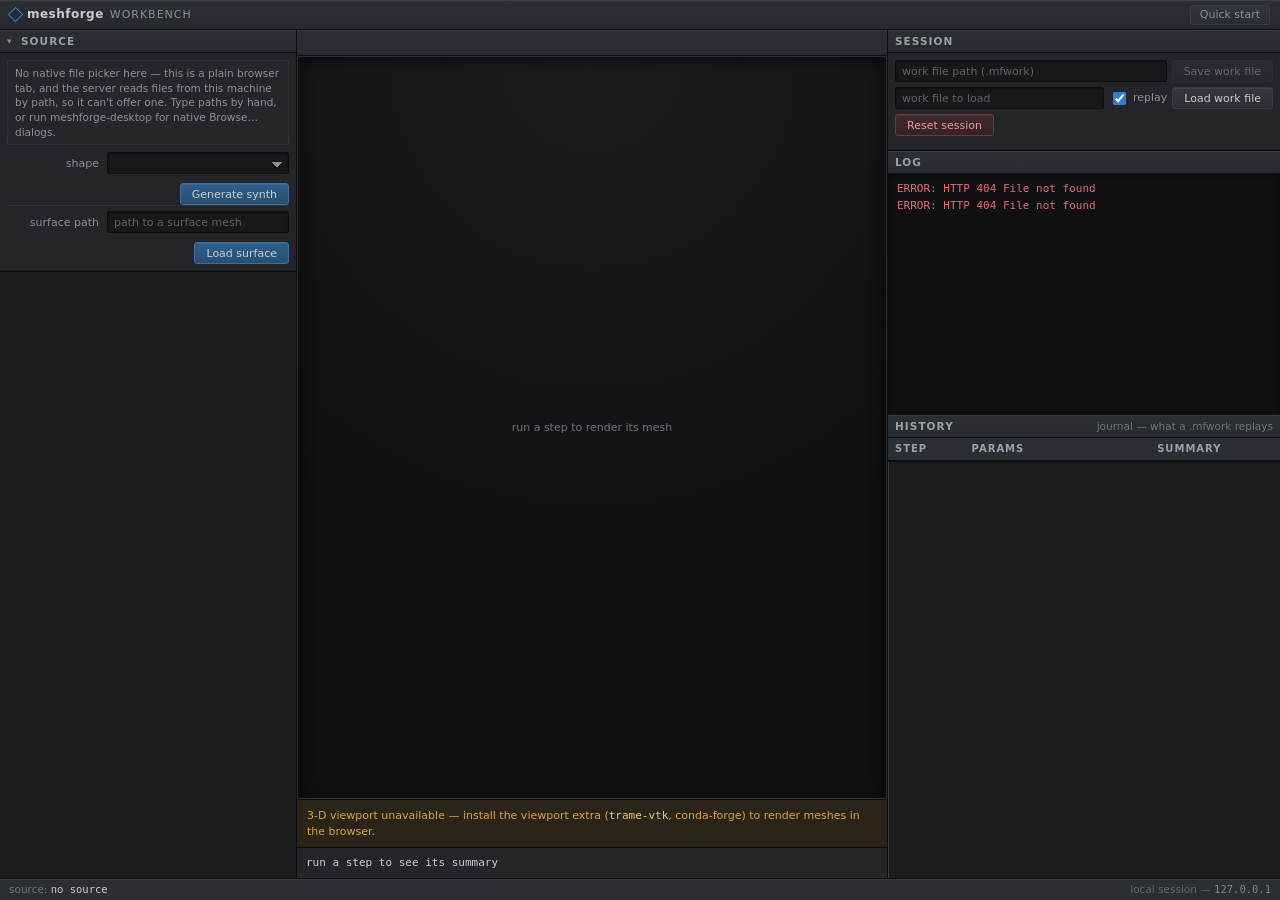
==== src/meshforge/web/static/index.html @ 3dec553e "Merge branch 'feat/intuitive-inlet-outlet' Resolved against the first-run-ux and lumen end-cap merge" ====
<!doctype html>
<html lang="en">
  <head>
    <meta charset="utf-8" />
    <meta name="viewport" content="width=device-width, initial-scale=1" />
    <title>meshforge web — Workbench</title>
    <link rel="stylesheet" href="styles.css" />
  </head>
  <body>
    <header id="topbar">
      <h1>meshforge <span class="sub">Workbench</span></h1>
      <!-- Static, offline quick-start. No links, no fetch, no external
           navigation (the app is 127.0.0.1-only and self-contained). -->
      <details id="help" class="help">
        <summary>Quick start</summary>
        <div class="help-body">
          <ol>
            <li><b>source</b> — pick a shape → <b>Generate synth</b>; or
              starting from a file, open the matching <b>import_*</b> panel
              (e.g. <b>import_cad</b> for DXF/DWG) and run it first.</li>
            <li>Then <b>Run centerline</b> → <b>Run wall</b> → <b>Run
              volmesh</b> (check <code>inverted 0</code>).</li>
            <li>Analyze in the <b>solve</b> (FEA) or <b>cfd</b> panel.</li>
            <li><b>Save work file</b> (<code>.mfwork</code>) → <b>Load</b> with
              <i>replay</i> ticked to reproduce.</li>
          </ol>
          <p>Run step panels top-to-bottom; a step run before its input errors
            loudly (log, and next to the button). Full guide:
            <code>docs/TUTORIAL.md</code> and <code>docs/APP_GUIDE.md</code>.</p>
        </div>
      </details>
    </header>

    <main id="workbench">
      <!-- LEFT: scrollable source + per-step parameter panels (from /schema) -->
      <section id="pane-left" class="pane" aria-label="steps">
        <details id="source-box" class="step-box" open>
          <summary>source</summary>
          <label class="knob">
            <span class="knob-name">shape</span>
            <select id="synth-shape"></select>
          </label>
          <button type="button" id="btn-synth" class="run">Generate synth</button>
          <hr />
          <label class="knob">
            <span class="knob-name">surface path</span>
            <input type="text" id="load-path" placeholder="path to a surface mesh" />
          </label>
          <button type="button" id="btn-load" class="run">Load surface</button>
        </details>
        <div id="step-panels"><!-- generated from GET /schema --></div>
      </section>

      <!-- CENTER: interactive 3-D viewport (pure client-side vtk.js) -->
      <section id="pane-center" class="pane" aria-label="viewport">
        <div id="viewport-slot" class="viewport-slot">
          <div id="vp-toolbar" class="vp-toolbar">
            <label class="vp-ctl" id="vp-field-ctl" hidden>
              <span>color by</span>
              <select id="vp-field"></select>
            </label>
            <label class="vp-ctl" id="vp-overlay-ctl" hidden title="draw the raw source contours over the surface">
              <input type="checkbox" id="vp-overlay" checked />
              <span id="vp-overlay-name">contours</span>
            </label>
            <label class="vp-ctl" id="vp-section-ctl" hidden title="show the flow on a section along the vessel centreline (the wall turns translucent)">
              <input type="checkbox" id="vp-section" checked />
              <span>flow section</span>
            </label>
            <label class="vp-ctl" id="vp-wall-ctl" hidden title="draw the vessel wall around the flow section (translucent)">
              <input type="checkbox" id="vp-wall" />
              <span>wall</span>
            </label>
            <label class="vp-ctl" id="vp-fit-ctl" hidden title="colour range = the flow inside the section (2nd-98th percentile), not the full range">
              <input type="checkbox" id="vp-fit" checked />
              <span>fit colours</span>
            </label>
            <div id="vp-colorbar" class="vp-colorbar" hidden>
              <span id="vp-cb-min" class="vp-cb-lim">0</span>
              <span class="vp-cb-gradient" aria-hidden="true"></span>
              <span id="vp-cb-max" class="vp-cb-lim">1</span>
              <span id="vp-cb-name" class="vp-cb-name"></span>
            </div>
          </div>
          <div id="vtk-canvas" class="vtk-canvas">
            <p id="vp-empty" class="viewport-note">run a step to render its mesh</p>
          </div>
          <div id="vp-anim" class="vp-anim" hidden>
            <button type="button" id="vp-play" class="run" title="play / pause">▶</button>
            <input type="range" id="vp-frame" min="0" max="0" value="0" step="1" aria-label="CFD time frame" />
            <span id="vp-time" class="vp-time"></span>
          </div>
          <p id="vp-fallback" class="vp-fallback" hidden>
            3-D viewport unavailable — install the viewport extra
            (<code>trame-vtk</code>, conda-forge) to render meshes in the browser.
          </p>
          <pre id="summary-view" class="summary-view">run a step to see its summary</pre>
        </div>
      </section>

      <!-- RIGHT: docked session / log / history panels -->
      <section id="pane-right" class="pane" aria-label="log and history">
        <section class="dock-panel">
          <h2 class="panel-title">session</h2>
          <div class="actions">
            <div class="action-row">
              <input type="text" id="save-path" placeholder="work file path (.mfwork)" />
              <button type="button" id="btn-save" class="run" disabled>Save work file</button>
            </div>
            <p id="save-error" class="panel-error" hidden></p>
            <div class="action-row">
              <input type="text" id="wload-path" placeholder="work file to load" />
              <label class="inline"><input type="checkbox" id="wload-replay" checked /> replay</label>
              <button type="button" id="btn-wload" class="run">Load work file</button>
            </div>
            <p id="wload-error" class="panel-error" hidden></p>
            <div class="action-row">
              <button type="button" id="btn-reset" class="reset">Reset session</button>
            </div>
          </div>
        </section>

        <section class="dock-panel flush">
          <h2 class="panel-title">log</h2>
          <pre id="log" class="log" aria-live="polite"></pre>
        </section>

        <section class="dock-panel flush">
          <h2 class="panel-title">history <span class="muted">journal — what a .mfwork replays</span></h2>
          <table id="history" class="history">
            <thead><tr><th>step</th><th>params</th><th>summary</th></tr></thead>
            <tbody></tbody>
          </table>
        </section>
      </section>
    </main>

    <!-- Status bar: the session's live state (source + artifact chips). -->
    <footer id="statusbar">
      <div id="state-strip" class="state-strip" aria-label="session state">
        <span id="state-input" class="state-input">no source</span>
        <span id="state-artifacts" class="state-artifacts"></span>
      </div>
      <span class="status-hint">local session — <code>127.0.0.1</code></span>
    </footer>

    <!-- Viewport vendor JS (vtk.js/vue_vtk + Vue), served locally from /vendor;
         classic scripts so they run before the app.js module. If trame-vtk is
         absent these 404 and the viewport degrades to a note (app.js handles it). -->
    <script src="/vendor/vue.global.js"></script>
    <script src="/vendor/trame-vtk.js"></script>
    <script src="viewport.js"></script>
    <script type="module" src="app.js"></script>
  </body>
</html>
---- src/meshforge/web/static/styles.css ----
/* meshforge Workbench — desktop-tool chrome.
   Plain CSS, no framework/build step, no external font/asset (the page stays
   127.0.0.1-only and self-contained; test_help_affordance_is_static_and_local
   asserts no http/https anywhere in the served page).

   Design intent (session 39): this is a meshing/FEA workstation, not a web
   form. The vocabulary is the one every DCC/CAD tool uses — a dark neutral
   chrome, hairline-separated docked panels with small-caps title bars, 22px
   controls, inset fields, flat raised buttons, and a status bar. Saturated
   fills are spent only on focus and state; nothing is rounded past 3px.

   THEME: dark, always — the app ships its own theme rather than following the
   OS, the way Photoshop/Blender/Fusion do (D77). One palette means one set of
   contrast ratios to tune. */

/* The hidden attribute must always win: several class rules below set
   display:* which otherwise overrides the UA's [hidden]{display:none}
   (equal specificity, later in the cascade) — the colorbar/animation
   strips were faintly visible while "hidden" (found session 34). */
[hidden] { display: none !important; }

:root {
  /* surfaces, darkest -> lightest */
  --void:       #101012;  /* the viewport well: darker than any panel */
  --app:        #1b1c1e;  /* window background / gutters */
  --panel:      #232528;  /* docked panel body */
  --head:       #2b2e32;  /* panel title bar, toolbars, raised buttons */
  --head-hi:    #35383d;  /* button hover / active tab */
  --field:      #17181a;  /* inset input well */

  /* edges: a hard dark line plus a 1px highlight is what reads as "bevel" */
  --edge:       #0d0e10;
  --bevel:      #383b40;
  --rule:       #2f3237;

  /* ink */
  --ink:        #c9ccd1;
  --ink-dim:    #8b9098;
  --ink-head:   #9aa0a8;  /* small-caps panel titles */

  --accent:     #2b7fd4;  /* focus, selection, active state — used sparingly */
  --accent-ink: #ffffff;
  --err:        #e06c75;
  --ok:         #7bc98a;
  --warn:       #d9a441;

  --mono: ui-monospace, SFMono-Regular, "SF Mono", Menlo, Consolas, monospace;
  --ui: system-ui, -apple-system, "Segoe UI", Roboto, sans-serif;

  --row: 22px;   /* the one control height everything aligns to */
  --pad: 7px;
}

* { box-sizing: border-box; }
html, body { height: 100%; margin: 0; }
body {
  font: 12px/1.4 var(--ui);
  color: var(--ink);
  background: var(--app);
  display: flex; flex-direction: column;
  -webkit-font-smoothing: antialiased;
  font-variant-numeric: tabular-nums;
  overflow: hidden;           /* the panes scroll, never the window */
}

/* Native-feeling scrollbars: a light web scrollbar over dark chrome is the
   single loudest "this is a web page" tell. */
::-webkit-scrollbar { width: 11px; height: 11px; }
::-webkit-scrollbar-track { background: var(--app); }
::-webkit-scrollbar-thumb {
  background: #3b3e43; border: 2px solid var(--app); border-radius: 6px;
}
::-webkit-scrollbar-thumb:hover { background: #4a4e54; }
::-webkit-scrollbar-corner { background: var(--app); }

::selection { background: var(--accent); color: var(--accent-ink); }
:focus-visible {
  outline: 1px solid var(--accent);
  outline-offset: 0;
}

/* ---- top chrome: title + tool identity ------------------------------- */
#topbar {
  flex: 0 0 auto; display: flex; align-items: center; gap: 12px;
  height: 30px; padding: 0 10px;
  background: linear-gradient(var(--head), #26292d);
  border-bottom: 1px solid var(--edge);
  box-shadow: inset 0 1px 0 #3c4046;
  user-select: none;
}
#topbar h1 {
  font-size: 12px; margin: 0; font-weight: 700; letter-spacing: .04em;
  display: flex; align-items: baseline; gap: 6px;
}
#topbar h1 .sub {
  color: var(--ink-dim); font-weight: 400; font-size: 11px; letter-spacing: .09em;
  text-transform: uppercase;
}
#topbar h1::before {           /* a small tool mark, drawn not fetched */
  content: ""; width: 9px; height: 9px; align-self: center;
  border: 1.5px solid var(--accent); transform: rotate(45deg);
}

/* Static offline quick-start popover (no links / no fetch — 127.0.0.1-only app). */
.help { margin-left: auto; position: relative; font-size: 11px; }
.help > summary {
  cursor: pointer; list-style: none; height: 20px; padding: 0 9px;
  display: inline-flex; align-items: center;
  border: 1px solid var(--bevel); border-radius: 3px;
  background: linear-gradient(#33363b, #2a2d31);
  color: var(--ink-dim); user-select: none;
}
.help > summary:hover { background: linear-gradient(#3b3f45, #31343a); color: var(--ink); }
.help > summary::-webkit-details-marker { display: none; }
.help[open] > summary { color: var(--ink); border-color: var(--accent); background: var(--head-hi); }
.help-body {
  position: absolute; right: 0; top: 25px; z-index: 20; width: 23rem;
  padding: 10px 12px; border: 1px solid var(--edge); border-radius: 3px;
  background: var(--panel);
  box-shadow: 0 10px 28px rgba(0, 0, 0, .55), inset 0 1px 0 var(--bevel);
}
.help-body ol { margin: 2px 0 6px; padding-left: 16px; }
.help-body li { margin: 4px 0; }
.help-body p { margin: 6px 0 0; color: var(--ink-dim); }
.help-body code { font-family: var(--mono); font-size: 11px; color: var(--ink); }
.help-body b { color: #e3e6ea; }

/* ---- workbench: three docked columns --------------------------------- */
#workbench {
  flex: 1 1 auto; min-height: 0;
  display: grid;
  grid-template-columns: minmax(268px, 296px) 1fr minmax(300px, 392px);
  background: var(--edge);   /* shows through as the 1px gutters */
  gap: 1px;
}
.pane { min-height: 0; overflow-y: auto; background: var(--app); padding: 0; }
#pane-center { background: var(--app); }
/* the 1px gutter reads as a splitter once it has a highlight on one side */
#pane-center, #pane-right { box-shadow: inset 1px 0 0 var(--bevel); }

/* ---- docked panel: one look for every panel in every pane ------------ */
.step-box,
.dock-panel {
  border: 0; border-bottom: 1px solid var(--edge);
  background: var(--panel);
  margin: 0; padding: 0 0 var(--pad);
  box-shadow: inset 0 -1px 0 #1a1c1f;
}
/* step-box is a <details> now (FIX 7: collapsible panels) — no content is
   rendered while closed, so the box's own bottom padding would be a bare
   gap under the summary bar with nothing to pad. */
.step-box:not([open]) { padding-bottom: 0; }
/* <summary> is a block-level title bar, same look as every other panel
   header; list-style + the marker rule below strip its native disclosure
   triangle (same trick as .help > summary above) so our own chevron reads
   consistently across engines. */
.step-box > summary,
.panel-title {
  list-style: none; margin: 0;
  height: 23px; padding: 0 var(--pad);
  display: flex; align-items: center; gap: 6px;
  background: linear-gradient(var(--head), #272a2e);
  border-bottom: 1px solid var(--edge);
  box-shadow: inset 0 1px 0 #3a3e43;
  font: 600 10.5px/1 var(--ui); letter-spacing: .1em; text-transform: uppercase;
  color: var(--ink-head); user-select: none;
}
.step-box > summary { cursor: pointer; }
.step-box > summary::-webkit-details-marker { display: none; }
.step-box > summary::before {
  content: "▸"; display: inline-block; width: 8px; flex: 0 0 auto;
  color: var(--ink-dim); font-size: 9px;
}
.step-box[open] > summary::before { content: "▾"; }
.step-box > summary:hover { color: #e3e6ea; }
.panel-title { font-size: 10.5px; }
.dock-panel.flush { padding-bottom: 0; }
.step-box > *:not(summary) { clear: both; }
.step-box > .knob:first-of-type { margin-top: var(--pad); }
.step-box hr {
  border: 0; border-top: 1px solid var(--rule);
  margin: var(--pad) var(--pad) calc(var(--pad) - 2px);
}
.panel-title .muted {
  margin-left: auto; text-transform: none; letter-spacing: 0;
  font-weight: 400; font-size: 10.5px; color: #6f757d;
}

/* ---- knob row: right-aligned label, inset field ---------------------- */
.knob {
  display: grid; grid-template-columns: 92px 1fr;
  align-items: center; gap: 8px;
  margin: 2px 0; padding: 0 var(--pad);
}
.knob-name {
  color: var(--ink-dim); font-size: 11px; text-align: right;
  overflow: hidden; text-overflow: ellipsis; white-space: nowrap;
}
.knob input[type="text"], .knob input[type="number"], .knob select,
.action-row input[type="text"] {
  height: var(--row); width: 100%; padding: 0 6px;
  border: 1px solid var(--edge); border-radius: 2px;
  background: var(--field); color: var(--ink);
  font: 11px/1 var(--mono);
  box-shadow: inset 0 1px 2px rgba(0, 0, 0, .45);
}
.knob input::placeholder, .action-row input::placeholder {
  color: #5d636b; font-family: var(--ui);
}
.knob input:hover, .knob select:hover, .action-row input:hover { border-color: #2a2d31; }
.knob input:focus, .knob select:focus, .action-row input:focus {
  outline: none; border-color: var(--accent);
  box-shadow: inset 0 1px 2px rgba(0, 0, 0, .45), 0 0 0 1px rgba(43, 127, 212, .45);
}
.knob select {
  appearance: none; padding-right: 20px; cursor: pointer;
  font-family: var(--ui); font-size: 11px;
  background:
    linear-gradient(45deg, transparent 50%, var(--ink-dim) 50%) calc(100% - 11px) 9px / 5px 5px no-repeat,
    linear-gradient(135deg, var(--ink-dim) 50%, transparent 50%) calc(100% - 6px) 9px / 5px 5px no-repeat,
    var(--field);
}
.knob input[type="checkbox"] { justify-self: start; width: 13px; height: 13px; accent-color: var(--accent); }
.knob-help {
  grid-column: 2; margin: 0 var(--pad) 3px calc(92px + 8px + var(--pad));
  color: #6f757d; font-size: 10.5px; line-height: 1.35;
}

/* Inline per-panel error (FIX 7): appears next to the button that caused it,
   under the .log record of the same thing. Used by step panels, the source
   panel, and the session save/load rows. */
.panel-error {
  margin: 4px var(--pad) 0; padding: 5px 7px;
  border: 1px solid #5b2a2e; border-radius: 2px;
  background: #2a1c1e; color: var(--err);
  font-size: 10.5px; line-height: 1.4;
}

/* One-time note when there's no native-picker bridge (FIX 6) — a plain
   browser tab, not the desktop shell. */
.browse-note {
  margin: var(--pad) var(--pad) 4px; padding: 5px 7px;
  border: 1px solid var(--rule); border-radius: 2px;
  background: #24262a; color: var(--ink-dim);
  font-size: 10.5px; line-height: 1.4;
}
.browse-note code { font-family: var(--mono); color: var(--ink); }

/* ---- buttons: flat raised chrome, never a saturated web pill --------- */
button.run, button.reset, button.browse {
  height: var(--row); padding: 0 11px; margin: 0;
  border: 1px solid var(--bevel); border-radius: 3px;
  background: linear-gradient(#34373c, #2a2d31);
  color: var(--ink); font: 11px/1 var(--ui); cursor: pointer;
  box-shadow: inset 0 1px 0 rgba(255, 255, 255, .06);
}
button.run:hover:not(:disabled),
button.reset:hover:not(:disabled),
button.browse:hover { background: linear-gradient(#3d4148, #33363b); border-color: #4a4e55; }
button.run:active:not(:disabled), button.reset:active:not(:disabled) {
  background: #212428; box-shadow: inset 0 1px 3px rgba(0, 0, 0, .5);
}
button.run:disabled { opacity: .4; cursor: default; }
/* Running state (FIX 5) — the button stays disabled for the request's
   duration; this just makes that visible instead of looking dead/broken. */
button.run.busy { opacity: .65; cursor: progress; }
/* a step panel's own action sits on its trailing edge, dialog-style */
.step-box > button.run {
  float: right; margin: var(--pad) var(--pad) 0 0;
  border-color: #3f6d99; background: linear-gradient(#2f5f8c, #27506f);
}
.step-box > button.run:hover:not(:disabled) {
  background: linear-gradient(#356b9d, #2b587c); border-color: #4a80b3;
}
.step-box::after { content: ""; display: block; clear: both; }
button.reset { border-color: #6b3a3e; color: #e59aa1; background: linear-gradient(#40292c, #352225); }
button.reset:hover { border-color: #8d4a50; color: #f0b3b8; background: linear-gradient(#4d3134, #402729); }

/* Native "Browse…" (desktop shell only); sits under its path field. */
button.browse {
  grid-column: 2; justify-self: start; height: 19px;
  margin: 1px 4px 2px 0; padding: 0 8px; font-size: 10.5px;
}

/* ---- centre: viewport well ------------------------------------------ */
.viewport-slot {
  height: 100%; display: flex; flex-direction: column;
  align-items: stretch; justify-content: flex-start;
}
.viewport-note {
  border: 1px dashed var(--rule); border-radius: 2px; padding: 14px;
  color: #6f757d; text-align: center; margin: 0; font-size: 11px;
}
/* options bar: the tool strip over the canvas */
.vp-toolbar {
  flex: 0 0 auto; display: flex; align-items: center; gap: 16px; flex-wrap: wrap;
  min-height: 26px; padding: 0 9px;
  background: linear-gradient(var(--head), #272a2e);
  border-bottom: 1px solid var(--edge);
  box-shadow: inset 0 1px 0 #3a3e43;
}
.vp-ctl {
  display: inline-flex; align-items: center; gap: 6px;
  font-size: 11px; color: var(--ink-dim);
}
.vp-ctl select {
  height: 19px; padding: 0 20px 0 6px; appearance: none; cursor: pointer;
  border: 1px solid var(--edge); border-radius: 2px; color: var(--ink);
  font: 11px/1 var(--ui);
  background:
    linear-gradient(45deg, transparent 50%, var(--ink-dim) 50%) calc(100% - 11px) 8px / 5px 5px no-repeat,
    linear-gradient(135deg, var(--ink-dim) 50%, transparent 50%) calc(100% - 6px) 8px / 5px 5px no-repeat,
    var(--field);
}
.vp-ctl input[type="checkbox"] { width: 13px; height: 13px; accent-color: var(--accent); }
.vp-colorbar { display: inline-flex; align-items: center; gap: 6px; font-size: 10.5px; color: var(--ink-dim); }
.vp-cb-gradient {
  display: inline-block; width: 128px; height: 10px; border-radius: 1px;
  border: 1px solid var(--edge);
  background: linear-gradient(to right, #3b4cc0 0%, #dcdcdc 50%, #b40426 100%);
}
.vp-cb-lim { font-family: var(--mono); }
.vp-cb-name { color: var(--ink); font-weight: 600; letter-spacing: .04em; }
/* the WebGL canvas host: the dominant area, and the darkest surface */
.vtk-canvas {
  flex: 1 1 auto; min-height: 12rem; position: relative;
  overflow: hidden; margin: 0;
  background:
    radial-gradient(120% 100% at 50% 0%, #1a1b1e 0%, var(--void) 70%);
  /* A VISIBLE inner frame, not just a shadow: the vendor Vue app mounts over
     #vtk-canvas and destroys the "run a step" note inside it, so with nothing
     loaded this region is a flat dark field. The frame is what tells the eye
     it is the (empty) viewport rather than dead space. */
  box-shadow:
    inset 0 0 0 1px #2b2f34,
    inset 0 0 0 2px var(--edge),
    inset 0 2px 16px rgba(0, 0, 0, .65);
}
.vtk-canvas .viewport-note { position: absolute; inset: 50% 0 auto 0; transform: translateY(-50%); border: none; }
.vtk-canvas canvas { display: block; }
/* transport strip for CFD time series */
.vp-anim {
  flex: 0 0 auto; display: flex; align-items: center; gap: 9px;
  height: 26px; padding: 0 9px;
  background: var(--head); border-top: 1px solid var(--edge);
}
.vp-anim input[type="range"] { flex: 1 1 auto; accent-color: var(--accent); height: 3px; }
.vp-anim .run { width: 24px; padding: 0; height: 19px; font-size: 10px; }
.vp-time { font-family: var(--mono); font-size: 10.5px; color: var(--ink-dim); white-space: nowrap; }
.vp-fallback {
  flex: 0 0 auto; margin: 0; padding: 8px 10px;
  border-top: 1px solid var(--edge); background: #2a2419;
  color: var(--warn); font-size: 11px;
}
.vp-fallback code { font-family: var(--mono); color: #f0c674; }
.summary-view {
  flex: 0 0 auto; max-height: 9rem; overflow: auto; margin: 0;
  padding: 7px 9px;
  background: var(--panel); border-top: 1px solid var(--edge);
  font-family: var(--mono); font-size: 11px; line-height: 1.45;
  color: var(--ink); white-space: pre-wrap;
}

/* ---- right dock: actions / log / history ----------------------------- */
.actions { display: flex; flex-direction: column; gap: 5px; padding: var(--pad); }
.action-row { display: flex; align-items: center; gap: 5px; }
.action-row input[type="text"] { flex: 1 1 auto; }
.action-row button { flex: 0 0 auto; }
label.inline {
  display: inline-flex; align-items: center; gap: 4px;
  color: var(--ink-dim); font-size: 11px; white-space: nowrap;
}
label.inline input[type="checkbox"] { width: 13px; height: 13px; accent-color: var(--accent); }

.log {
  height: 15rem; overflow: auto; margin: 0; padding: 7px 9px;
  background: var(--void);
  box-shadow: inset 0 1px 4px rgba(0, 0, 0, .5);
  font-family: var(--mono); font-size: 11px; line-height: 1.5;
  color: #a8b0b8; white-space: pre-wrap;
}
.log .err { color: var(--err); }

.history { width: 100%; border-collapse: collapse; font-size: 11px; }
.history th, .history td {
  border-bottom: 1px solid var(--rule); padding: 3px 7px;
  text-align: left; vertical-align: top;
}
.history th {
  position: sticky; top: 0; z-index: 1;
  background: var(--head); border-bottom: 1px solid var(--edge);
  color: var(--ink-head); font: 600 10px/1.6 var(--ui);
  letter-spacing: .1em; text-transform: uppercase;
}
.history tbody tr:nth-child(even) { background: rgba(255, 255, 255, .022); }
.history tbody tr:hover { background: rgba(43, 127, 212, .12); }
/* The step column names one step ("centerline") and must never wrap: the JSON
   columns' overflow-wrap makes every column's min-content one character, and
   auto table layout then squeezes this narrow column to "ce nt er li ne"
   (visible in the README hero shot before session 39). width:1% + nowrap
   pins it to its natural width; only the JSON cells may break anywhere. */
.history td.step {
  white-space: nowrap; width: 1%;
  font-weight: 600; color: var(--ink); letter-spacing: .01em;
}
.history td.mono { font-family: var(--mono); color: var(--ink-dim); overflow-wrap: anywhere; }
/* auto layout hands the params column almost nothing next to the much longer
   summary JSON; a floor keeps it readable without pinning either column. */
.history th:nth-child(2), .history td:nth-child(2) { min-width: 7rem; }

/* ---- status bar ------------------------------------------------------ */
#statusbar {
  flex: 0 0 auto; display: flex; align-items: center; gap: 10px;
  height: 22px; padding: 0 9px;
  background: var(--head); border-top: 1px solid var(--edge);
  box-shadow: inset 0 1px 0 #3a3e43;
  font-size: 10.5px; color: var(--ink-dim); user-select: none;
}
.state-strip { display: flex; align-items: center; gap: 8px; flex-wrap: wrap; min-width: 0; }
.state-input {
  color: var(--ink); font-family: var(--mono); font-size: 10.5px;
  max-width: 22rem; overflow: hidden; text-overflow: ellipsis; white-space: nowrap;
}
.state-input::before { content: "source: "; color: #6f757d; font-family: var(--ui); }
.state-artifacts { display: flex; gap: 4px; flex-wrap: wrap; }
.chip {
  padding: 1px 6px; border: 1px solid #34373c; border-radius: 2px;
  background: #202225; color: #767c84;
  font-family: var(--mono); font-size: 10px; letter-spacing: .02em;
}
.chip.on { color: var(--ok); border-color: #2f5c3b; background: #1c2a20; }
.status-hint { margin-left: auto; color: #626870; white-space: nowrap; }
.status-hint code { font-family: var(--mono); color: #7d848d; }

/* ---- cfd flow-ends picker (D80): writes the cfd knobs, nothing else --- */
.flow-picker {
  margin: var(--pad) var(--pad) 2px; padding: 0 0 var(--pad);
  border: 1px solid var(--rule); border-radius: 3px;
  background: #1f2124;
}
.flow-picker .fp-head {
  padding: 5px var(--pad); color: var(--ink-head);
  font: 600 10px/1 var(--ui); letter-spacing: .1em; text-transform: uppercase;
  border-bottom: 1px solid var(--rule);
}
.flow-picker .fp-row { display: flex; gap: 6px; padding: var(--pad) var(--pad) 2px; }
.flow-picker .knob.fp-speed { grid-template-columns: 92px 1fr auto; }
.flow-picker .fp-unit { color: var(--ink-dim); font: 11px/1 var(--mono); }
.fp-status, .fp-note, .fp-preview {
  margin: 3px var(--pad); color: var(--ink-dim);
  font-size: 10.5px; line-height: 1.4;
  white-space: pre-wrap; overflow-wrap: anywhere;
}
.fp-preview { font-family: var(--mono); color: var(--ink); }
.fp-status.err, .fp-preview.err { color: var(--err); }
.fp-note { color: var(--warn); }
#fp-pick[data-armed="1"] {
  border-color: var(--accent); color: var(--accent-ink);
  background: linear-gradient(#2f5f8c, #27506f);
}
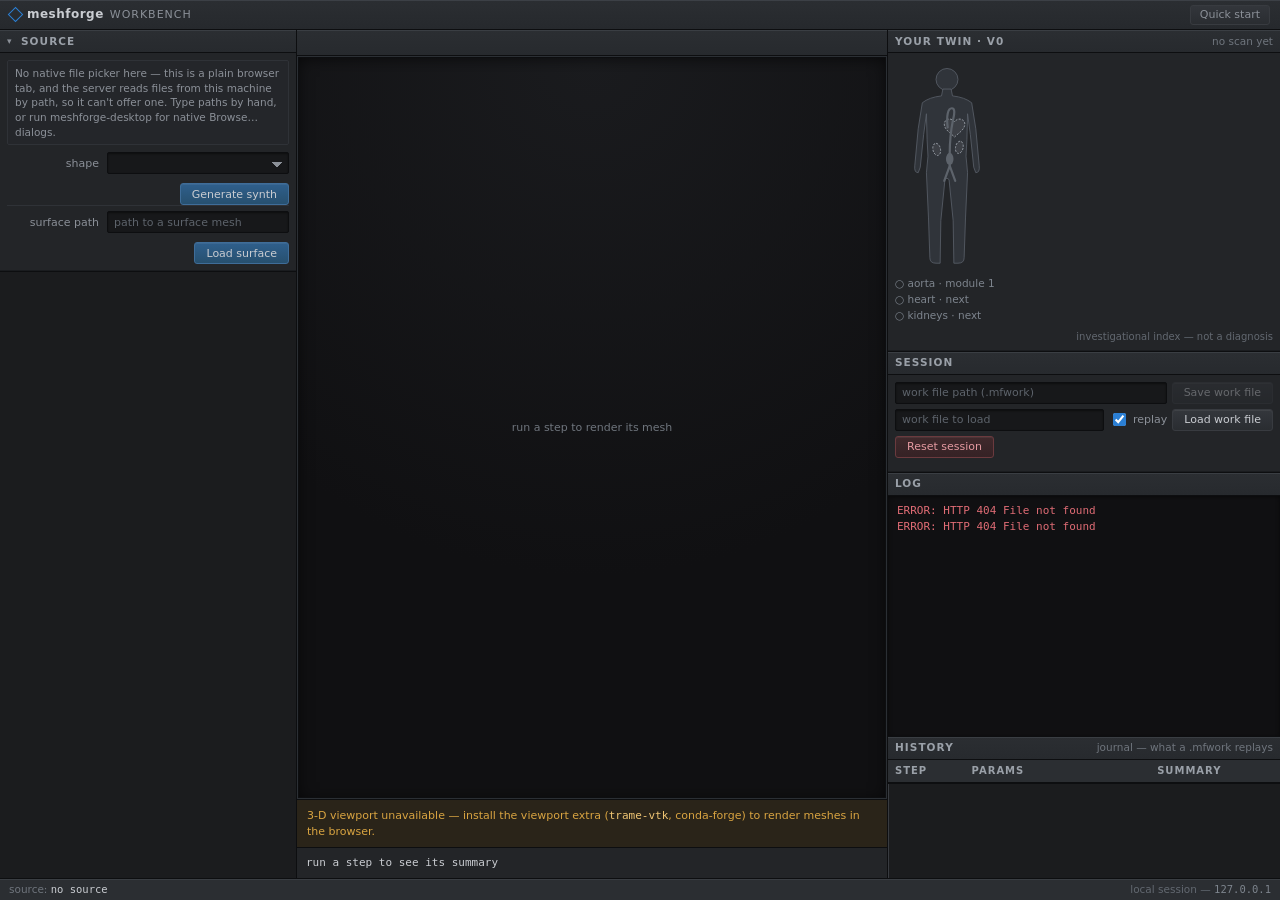
==== commit b7527fdf: "feat(demo): twin-card Workbench panel, report.html as a real page, M6 figures - copilot/report: one " ====
--- a/src/meshforge/web/static/index.html
+++ b/src/meshforge/web/static/index.html
@@ -100,6 +100,23 @@
 
       <!-- RIGHT: docked session / log / history panels -->
       <section id="pane-right" class="pane" aria-label="log and history">
+        <!-- Twin card (M6): the copilot report's header as a live panel. Filled
+             from GET /twin (the session's own step outputs); every slot waits
+             until its step has run. The body outline is the report's exact SVG. -->
+        <section id="twin-panel" class="dock-panel twin-panel" aria-label="your twin">
+          <h2 class="panel-title">your twin · v0 <span id="twin-scan" class="muted">no scan yet</span></h2>
+          <div id="twin" class="twin" data-lit="0">
+            <div class="twin-fig">
+              <svg class="tw-svg" viewBox="0 0 140 300" role="img" aria-label="body outline: the aorta is module 1; heart and kidneys come next"><circle class="tw-body" cx="70" cy="24" r="16"/><path class="tw-body" d="M76 38 L78 48 Q96 50 106 58 L112 96 L117 150 Q118 160 112 160 L109 152 L104 104 L100 74 L99 112 Q96 136 100 160 L97 226 L95 284 Q95 292 86 292 L80 292 L79 230 L73 170 Q70 166 67 170 L61 230 L60 292 L54 292 Q45 292 45 284 L43 226 L40 160 Q44 136 41 112 L40 74 L36 104 L31 152 L28 160 Q22 160 23 150 L28 96 L34 58 Q44 50 62 48 L64 38 Z"/><path class="tw-next" d="M81 86 C77 79 66 81 66 89 C66 97 75 102 81 108 C87 102 96 97 96 89 C96 81 85 79 81 86 Z"/><ellipse class="tw-next" cx="55" cy="126" rx="5.5" ry="9" transform="rotate(-12 55 126)"/><ellipse class="tw-next" cx="88" cy="123" rx="5.5" ry="9" transform="rotate(12 88 123)"/><g class="tw-aorta"><path d="M71 94 C69 78 71 66 77 66 C82 66 81 74 79 82 C77 92 74 104 74 132 L74 150"/><path d="M74 150 L66 172 M74 150 L82 172"/><ellipse cx="74" cy="140" rx="5.5" ry="9"/></g></svg>
+              <ul id="twin-modules" class="twin-modules">
+                <li class="mod">○ aorta · module 1</li><li class="mod">○ heart · next</li><li class="mod">○ kidneys · next</li>
+              </ul>
+            </div>
+            <ul id="twin-slots" class="twin-slots" aria-live="polite"><!-- from GET /twin --></ul>
+          </div>
+          <p class="twin-foot">investigational index — not a diagnosis</p>
+        </section>
+
         <section class="dock-panel">
           <h2 class="panel-title">session</h2>
           <div class="actions">
--- a/src/meshforge/web/static/styles.css
+++ b/src/meshforge/web/static/styles.css
@@ -458,3 +458,42 @@
   border-color: var(--accent); color: var(--accent-ink);
   background: linear-gradient(#2f5f8c, #27506f);
 }
+
+/* ---- twin card (M6): the copilot report's header as a docked panel ----
+   The body outline is the report's own SVG (classes only, themed here):
+   dim silhouette, heart + kidneys dashed as "next", the aorta unlit until
+   the first slot fills, then lit red — the one saturated fill in the panel. */
+.twin-panel { --twin-red: #ff5d55; }
+.twin { display: grid; grid-template-columns: 104px 1fr; gap: 10px; padding: 10px var(--pad) 2px; }
+.twin-fig { text-align: center; }
+.tw-svg { width: 96px; height: auto; display: block; margin: 0 auto; }
+.tw-body { fill: #30343a; stroke: #59606a; stroke-width: 1.2; stroke-linejoin: round; }
+.tw-next { fill: rgba(139, 144, 152, .14); stroke: #9aa0a8; stroke-width: 1.3; stroke-dasharray: 3 2; }
+.tw-aorta path { fill: none; stroke: #5d636b; stroke-width: 3.2; stroke-linecap: round; stroke-linejoin: round; }
+.tw-aorta ellipse { fill: #5d636b; }
+.twin[data-lit="1"] .tw-aorta path { stroke: var(--twin-red); }
+.twin[data-lit="1"] .tw-aorta ellipse { fill: var(--twin-red); }
+.twin[data-lit="1"] .tw-aorta { filter: drop-shadow(0 0 3px rgba(255, 93, 85, .55)); }
+.twin-modules {
+  list-style: none; margin: 6px 0 0; padding: 0;
+  font-size: 10.5px; line-height: 1.55; color: #7d848d; text-align: left; white-space: nowrap;
+}
+.twin-modules .mod.lit { color: var(--twin-red); font-weight: 600; }
+.twin-slots { list-style: none; margin: 0; padding: 0; min-width: 0; }
+.twin-slots .slot {
+  display: grid; grid-template-columns: 12px 1fr; gap: 5px;
+  padding: 4px 0; border-bottom: 1px solid var(--rule);
+}
+.twin-slots .slot:last-child { border-bottom: 0; }
+.slot-dot { color: #5d636b; font-size: 10px; line-height: 17px; }
+.slot.filled .slot-dot { color: var(--twin-red); }
+.slot-body { min-width: 0; display: flex; flex-direction: column; }
+.slot-head { display: flex; align-items: baseline; gap: 6px; }
+.slot-head b { color: #8b9098; font-size: 11px; font-weight: 600; }
+.slot.filled .slot-head b { color: #e3e6ea; }
+.slot-note { margin-left: auto; color: #6f757d; font-size: 10px; text-align: right; }
+.slot.filled .slot-note { color: var(--warn); }
+.slot-detail { color: #6f757d; font-size: 10.5px; line-height: 1.35; }
+.slot-value { color: var(--ink); font: 600 11px/1.45 var(--mono); overflow-wrap: anywhere; }
+.slot.next { opacity: .75; }
+.twin-foot { margin: 4px var(--pad) 0; color: #626870; font-size: 10px; text-align: right; }
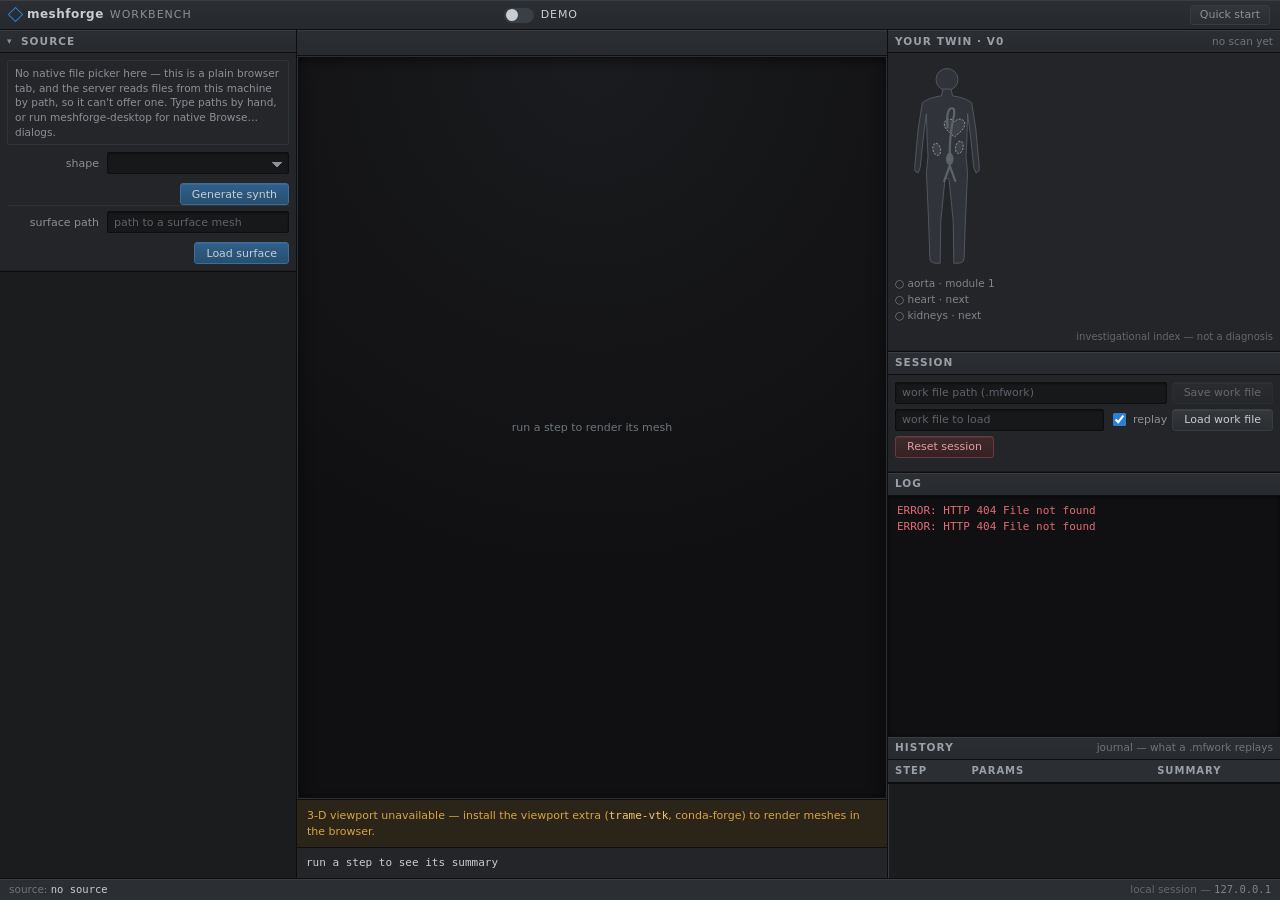
==== commit eb0d61a8: "feat(web): Workbench Demo mode — presentation layout for the recording (D108) A Demo switch in the t" ====
--- a/src/meshforge/web/static/index.html
+++ b/src/meshforge/web/static/index.html
@@ -9,6 +9,14 @@
   <body>
     <header id="topbar">
       <h1>meshforge <span class="sub">Workbench</span></h1>
+      <!-- Demo mode (presentation layout): fewer panels, result reveal, the
+           coverage panel. URL ?demo=1 or localStorage meshforge.demo; off = the
+           Workbench as it is. app.js owns the behaviour; styles.css the layout. -->
+      <label id="demo-switch" class="demo-switch" title="presentation layout: load, contour &amp; mesh, simulate; results reveal as they land; the planned-coverage panel">
+        <input type="checkbox" id="demo-toggle" />
+        <span class="demo-switch-track" aria-hidden="true"></span>
+        <span class="demo-switch-label">Demo</span>
+      </label>
       <!-- Static, offline quick-start. No links, no fetch, no external
            navigation (the app is 127.0.0.1-only and self-contained). -->
       <details id="help" class="help">
@@ -85,6 +93,11 @@
           <div id="vtk-canvas" class="vtk-canvas">
             <p id="vp-empty" class="viewport-note">run a step to render its mesh</p>
           </div>
+          <!-- Demo mode only: a cover that wipes off a NEW result over ~2 s (pure
+               presentation of the final data), and the running step with its
+               elapsed seconds (from GET /state `running`). -->
+          <div id="vp-reveal" class="vp-reveal" hidden aria-hidden="true"></div>
+          <div id="vp-busy" class="vp-busy" hidden aria-live="polite"></div>
           <div id="vp-anim" class="vp-anim" hidden>
             <button type="button" id="vp-play" class="run" title="play / pause">▶</button>
             <input type="range" id="vp-frame" min="0" max="0" value="0" step="1" aria-label="CFD time frame" />
@@ -142,7 +155,7 @@
           <pre id="log" class="log" aria-live="polite"></pre>
         </section>
 
-        <section class="dock-panel flush">
+        <section id="history-panel" class="dock-panel flush">
           <h2 class="panel-title">history <span class="muted">journal — what a .mfwork replays</span></h2>
           <table id="history" class="history">
             <thead><tr><th>step</th><th>params</th><th>summary</th></tr></thead>
@@ -151,6 +164,53 @@
         </section>
       </section>
     </main>
+
+
+    <!-- Demo mode: the planned-coverage panel. An inert template; app.js clones
+         it above the twin panel while Demo is on and removes it when off. The
+         body outline is the twin figure's own path. Layer groups carry ids so
+         the buttons can show one system at a time; the aorta stays lit in every
+         mode because it is the live module. An ILLUSTRATION, not data. -->
+    <template id="coverage-svg">
+      <section id="coverage-panel" class="dock-panel coverage" data-layer="circulatory" aria-label="planned coverage">
+        <h2 class="panel-title">planned coverage <span class="muted">illustration, not data</span></h2>
+        <div class="cov-buttons" role="group" aria-label="show a system">
+          <button type="button" class="cov-btn on" data-layer="circulatory">Circulatory · CT / MRI / PET</button>
+          <button type="button" class="cov-btn" data-layer="skeletal">Skeletal · X-ray</button>
+          <button type="button" class="cov-btn" data-layer="brain">Brain · MRI / PET</button>
+        </div>
+        <svg class="cov-svg" viewBox="0 0 150 300" role="img" aria-label="body outline with the circulatory system (aorta live as module 1; heart and kidneys next), the skeletal system and brain tissue as planned layers">
+          <g transform="translate(5,0)">
+            <circle class="cov-body" cx="70" cy="24" r="16"/>
+            <path class="cov-body" d="M76 38 L78 48 Q96 50 106 58 L112 96 L117 150 Q118 160 112 160 L109 152 L104 104 L100 74 L99 112 Q96 136 100 160 L97 226 L95 284 Q95 292 86 292 L80 292 L79 230 L73 170 Q70 166 67 170 L61 230 L60 292 L54 292 Q45 292 45 284 L43 226 L40 160 Q44 136 41 112 L40 74 L36 104 L31 152 L28 160 Q22 160 23 150 L28 96 L34 58 Q44 50 62 48 L64 38 Z"/>
+            <g id="layer-skeletal" class="cov-layer">
+              <circle class="cov-skull" cx="70" cy="24" r="12"/>
+              <path class="cov-bone" d="M70 42 L70 166" stroke-dasharray="3.2 2.2"/>
+              <path class="cov-bone" d="M70 52 L48 55 M70 52 L92 55"/>
+              <path class="cov-bone" d="M70 62 q-20 4 -25 15 M70 62 q20 4 25 15 M70 72 q-22 4 -27 16 M70 72 q22 4 27 16 M70 82 q-23 4 -27 17 M70 82 q23 4 27 17 M70 92 q-22 4 -25 16 M70 92 q22 4 25 16 M70 102 q-19 4 -21 14 M70 102 q19 4 21 14"/>
+              <path class="cov-bone" d="M48 158 q3 22 22 18 M92 158 q-3 22 -22 18"/>
+              <path class="cov-bone" d="M54 176 L49 228 M49 232 L47 284 M86 176 L91 228 M91 232 L93 284 M40 60 L33 100 M33 104 L27 150 M100 60 L107 100 M107 104 L113 150"/>
+            </g>
+            <g id="layer-brain" class="cov-layer">
+              <ellipse class="cov-brain" cx="70" cy="22" rx="10" ry="8"/>
+              <path class="cov-sulcus" d="M64 20 q3 -3 6 0 q3 3 6 0 M63 25 q4 -2 7 0 q3 2 7 0"/>
+            </g>
+            <g id="layer-circulatory" class="cov-layer">
+              <path class="cov-vein" d="M67 100 C65 116 66 134 67 150 L59 174 C56 200 51 240 50 284 M81 174 C84 200 89 240 90 284 M69 70 C56 70 46 82 40 102 L31 148 M72 70 C86 70 104 82 110 102 L117 148"/>
+              <path class="cov-artery" d="M75 64 C74 54 69 46 66 38 M78 64 C79 54 76 46 74 38 M72 70 C58 68 44 78 36 100 L28 148 M80 70 C94 68 108 78 112 100 L118 148 M66 172 C62 200 56 240 54 284 M82 172 C86 200 92 240 94 284"/>
+              <path class="cov-next" d="M81 86 C77 79 66 81 66 89 C66 97 75 102 81 108 C87 102 96 97 96 89 C96 81 85 79 81 86 Z"/>
+              <ellipse class="cov-next" cx="55" cy="126" rx="5.5" ry="9" transform="rotate(-12 55 126)"/>
+              <ellipse class="cov-next" cx="88" cy="123" rx="5.5" ry="9" transform="rotate(12 88 123)"/>
+            </g>
+            <g id="aorta-live">
+              <path class="cov-aorta" d="M71 94 C69 78 71 66 77 66 C82 66 81 74 79 82 C77 92 74 104 74 132 L74 150 M74 150 L66 172 M74 150 L82 172"/>
+              <ellipse class="cov-sac" cx="74" cy="140" rx="5.5" ry="9"/>
+            </g>
+          </g>
+        </svg>
+        <p class="cov-caption">Planned coverage · illustration, not data. Aorta: live today (module 1). Heart, kidneys: next.</p>
+      </section>
+    </template>
 
     <!-- Status bar: the session's live state (source + artifact chips). -->
     <footer id="statusbar">
--- a/src/meshforge/web/static/styles.css
+++ b/src/meshforge/web/static/styles.css
@@ -497,3 +497,91 @@
 .slot-value { color: var(--ink); font: 600 11px/1.45 var(--mono); overflow-wrap: anywhere; }
 .slot.next { opacity: .75; }
 .twin-foot { margin: 4px var(--pad) 0; color: #626870; font-size: 10px; text-align: right; }
+
+/* ===== Demo mode (D108): presentation layout ================================
+   body.demo is set by the Demo switch in the top bar (app.js; URL ?demo=1 or
+   localStorage meshforge.demo). Off = every rule below is inert. */
+.demo-switch {
+  margin: 0 auto;                 /* centred between the title and Quick start */
+  display: inline-flex; align-items: center; gap: 7px; cursor: pointer;
+  font-size: 11px; letter-spacing: .08em; text-transform: uppercase; color: #c9ced5;
+}
+.demo-switch input { position: absolute; opacity: 0; width: 0; height: 0; }
+.demo-switch-track {
+  width: 30px; height: 16px; border-radius: 8px; background: #3a3f46; position: relative;
+  box-shadow: inset 0 1px 0 #2a2e33; transition: background .15s;
+}
+.demo-switch-track::after {
+  content: ""; position: absolute; top: 2px; left: 2px; width: 12px; height: 12px;
+  border-radius: 6px; background: #c9ced5; transition: left .15s, background .15s;
+}
+.demo-switch input:checked + .demo-switch-track { background: #ff5d55; }
+.demo-switch input:checked + .demo-switch-track::after { left: 16px; background: #fff; }
+.demo-switch input:focus-visible + .demo-switch-track { outline: 2px solid #ff5d55; outline-offset: 2px; }
+
+/* the three groups: only the demo steps stay, each under its heading */
+.demo-group { display: none; }
+body.demo .demo-group {
+  display: block; margin: 10px 2px 4px; font-size: 10.5px; font-weight: 700;
+  letter-spacing: .12em; text-transform: uppercase; color: #ff5d55;
+}
+body.demo #help { display: none; }
+body.demo #source-box { display: none; }
+body.demo #step-panels > details.step-box { display: none; }
+body.demo #step-panels > details.step-box[data-demo="1"] { display: block; }
+body.demo #history-panel { display: none; }
+
+/* result reveal: a cover over the canvas that wipes off top-to-bottom over ~2 s */
+.viewport-slot { position: relative; }
+.vp-reveal {
+  position: absolute; inset: 0; z-index: 5; pointer-events: none;
+  background: #101012;
+  clip-path: inset(0 0 0 0);
+  transition: clip-path 2.2s cubic-bezier(.45, 0, .2, 1);
+}
+.vp-reveal.go { clip-path: inset(100% 0 0 0); }
+.vp-reveal::after {                      /* the sweeping edge */
+  content: ""; position: absolute; left: 0; right: 0; top: 0; height: 2px;
+  background: #ff5d55; box-shadow: 0 0 14px 3px rgba(255, 93, 85, .55);
+}
+.vp-reveal[hidden] { display: none; }
+
+/* the running step with its elapsed seconds (GET /state `running`) */
+.vp-busy {
+  position: absolute; left: 12px; bottom: 44px; z-index: 6; pointer-events: none;
+  padding: 5px 11px 5px 24px; border-radius: 14px; font-size: 12.5px; color: #f2f3f5;
+  background: rgba(16, 16, 18, .78); border: 1px solid #3a3f46;
+}
+.vp-busy::before {
+  content: ""; position: absolute; left: 10px; top: 50%; width: 8px; height: 8px; margin-top: -4px;
+  border-radius: 4px; background: #ff5d55; animation: vp-pulse 1s ease-in-out infinite;
+}
+.vp-busy[hidden] { display: none; }
+@keyframes vp-pulse { 0%, 100% { opacity: .35; } 50% { opacity: 1; } }
+
+/* planned-coverage panel (above the twin; exists only while Demo is on) */
+.coverage .cov-buttons { display: flex; gap: 6px; flex-wrap: wrap; margin: 4px 0 6px; }
+.coverage .cov-btn {
+  font: inherit; font-size: 10.5px; letter-spacing: .04em; padding: 4px 9px; cursor: pointer;
+  color: #c9ced5; background: #2a2e33; border: 1px solid #3a3f46; border-radius: 12px;
+}
+.coverage .cov-btn.on { color: #fff; background: #ff5d55; border-color: #ff5d55; }
+.coverage .cov-svg { display: block; width: auto; height: 190px; margin: 0 auto; }
+.coverage .cov-body { fill: #2a2d31; stroke: #8a8f96; stroke-width: 1.1; }
+.coverage .cov-bone { fill: none; stroke: #d7dbe0; stroke-width: 1.5; stroke-linecap: round; }
+.coverage .cov-skull { fill: none; stroke: #d7dbe0; stroke-width: 1.2; opacity: .6; }
+.coverage .cov-artery { fill: none; stroke: #ff6a5e; stroke-width: 1.5; stroke-linecap: round; }
+.coverage .cov-vein { fill: none; stroke: #5b8cff; stroke-width: 1; stroke-linecap: round; opacity: .75; }
+.coverage .cov-aorta { fill: none; stroke: #ff4a3c; stroke-width: 2.6; stroke-linecap: round; }
+.coverage .cov-sac { fill: rgba(255, 74, 60, .25); stroke: #ff4a3c; stroke-width: 2.2; }
+.coverage .cov-next { fill: none; stroke: #9aa0a8; stroke-width: 1.1; stroke-dasharray: 2.5 2; }
+.coverage .cov-brain { fill: #b48cff; opacity: .85; }
+.coverage .cov-sulcus { fill: none; stroke: #e6d9ff; stroke-width: .8; opacity: .8; }
+.coverage .cov-layer { transition: opacity .25s; }
+.coverage[data-layer="circulatory"] #layer-skeletal,
+.coverage[data-layer="circulatory"] #layer-brain,
+.coverage[data-layer="skeletal"] #layer-circulatory,
+.coverage[data-layer="skeletal"] #layer-brain,
+.coverage[data-layer="brain"] #layer-circulatory,
+.coverage[data-layer="brain"] #layer-skeletal { opacity: .14; }
+.coverage .cov-caption { margin: 6px 0 0; font-size: 10.5px; color: #9aa0a8; line-height: 1.35; }
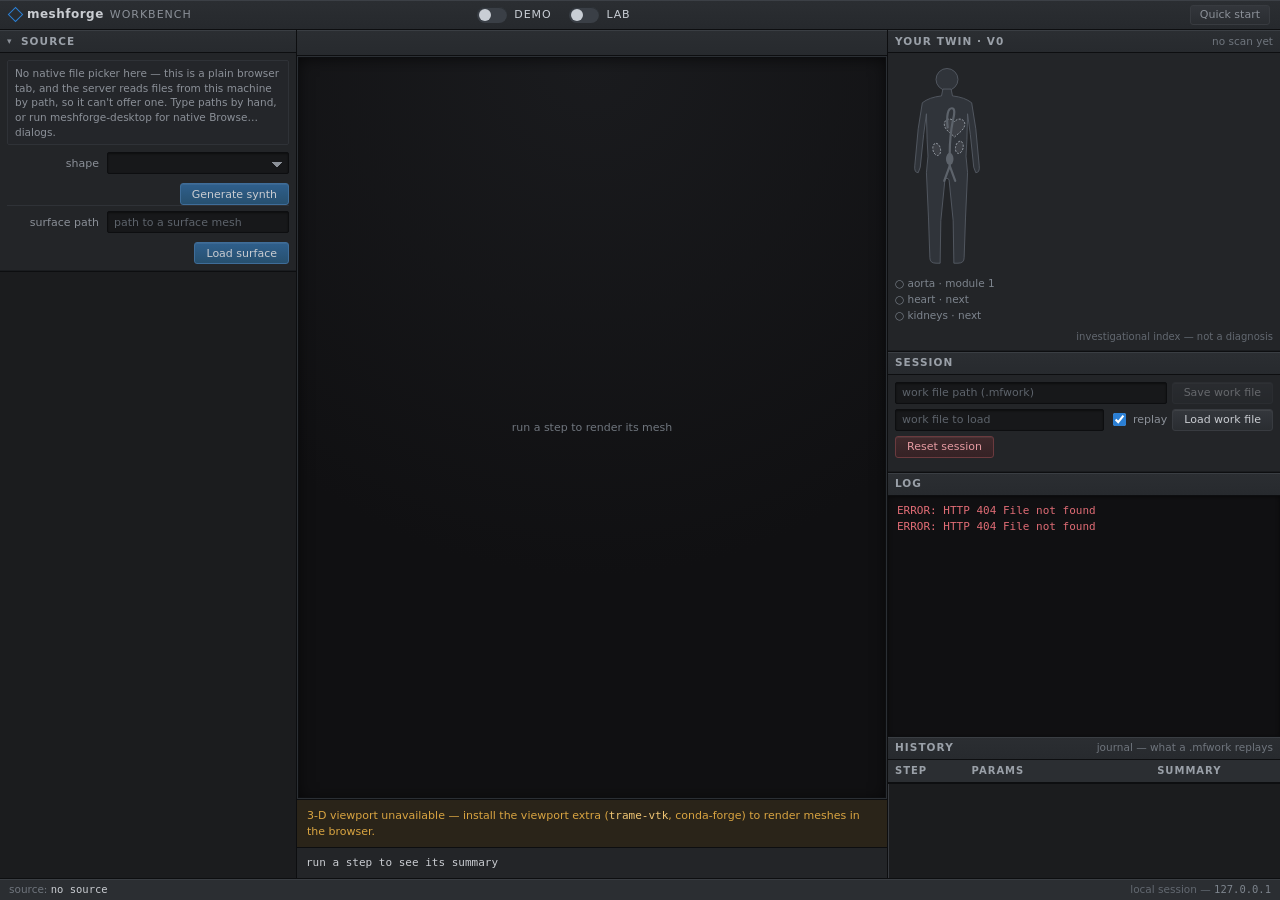
==== commit 0bde9943: "feat(web): Lab mode — Demo's six tabs without the right pane, plus Upload scan (D115) - index.html /" ====
--- a/src/meshforge/web/static/index.html
+++ b/src/meshforge/web/static/index.html
@@ -10,13 +10,25 @@
     <header id="topbar">
       <h1>meshforge <span class="sub">Workbench</span></h1>
       <!-- Demo mode (presentation layout): fewer panels, result reveal, the
-           coverage panel. URL ?demo=1 or localStorage meshforge.demo; off = the
+           patient atlas. URL ?demo=1 or localStorage meshforge.demo; off = the
            Workbench as it is. app.js owns the behaviour; styles.css the layout. -->
-      <label id="demo-switch" class="demo-switch" title="presentation layout: load, contour &amp; mesh, simulate; results reveal as they land; the planned-coverage panel">
+      <div class="mode-switches">
+      <label id="demo-switch" class="demo-switch" title="presentation layout: load, contour &amp; mesh, simulate; results reveal as they land; the patient atlas above the twin">
         <input type="checkbox" id="demo-toggle" />
         <span class="demo-switch-track" aria-hidden="true"></span>
         <span class="demo-switch-label">Demo</span>
       </label>
+      <!-- Lab mode (D115): Demo's six steps and viewport (the aorta outlined,
+           the heart as a ghost beside it, through CFD) without the right-hand
+           pane (no atlas, no twin, no whole-body view), plus an Upload scan
+           button above the steps. URL ?lab=1 or localStorage meshforge.lab;
+           Demo and Lab are never both on. -->
+      <label id="lab-switch" class="demo-switch lab-switch" title="lab: Demo's six steps without the right-hand pane, plus Upload scan for a CT from this computer">
+        <input type="checkbox" id="lab-toggle" />
+        <span class="demo-switch-track" aria-hidden="true"></span>
+        <span class="demo-switch-label">Lab</span>
+      </label>
+      </div>
       <!-- Static, offline quick-start. No links, no fetch, no external
            navigation (the app is 127.0.0.1-only and self-contained). -->
       <details id="help" class="help">
@@ -56,6 +68,22 @@
           </label>
           <button type="button" id="btn-load" class="run">Load surface</button>
         </details>
+        <!-- Lab mode only (D115): the extra button above Demo's six tabs.
+             The CT's bytes go to POST /upload/scan (a read-only temp copy on
+             the server) and the copy's path fills Load scan's path knob;
+             Load scan (tab 1) is the next click. Hidden unless body.lab. -->
+        <div id="lab-upload" class="lab-upload" data-demo-state="waiting">
+          <button type="button" id="btn-upload-scan" class="lab-upload-btn" title="choose a CT file (.nii, .nii.gz or .nrrd) on this computer">
+            <span class="demo-tab">
+              <span class="demo-num" aria-hidden="true">↑</span>
+              <span class="demo-title">Upload scan</span>
+              <span class="demo-hint" id="lab-upload-hint">CT .nii / .nii.gz / .nrrd from this computer</span>
+              <span class="demo-mark" aria-hidden="true"></span>
+            </span>
+          </button>
+          <input type="file" id="upload-scan-input" accept=".nii,.nii.gz,.gz,.nrrd" hidden />
+          <p id="upload-error" class="panel-error" hidden></p>
+        </div>
         <div id="step-panels"><!-- generated from GET /schema --></div>
       </section>
 
@@ -83,6 +111,12 @@
               <input type="checkbox" id="vp-fit" checked />
               <span>fit colours</span>
             </label>
+            <!-- Demo mode only (D112): switch the view between the wall-stress
+                 result and the CFD result the session holds; nothing computed. -->
+            <div class="vp-ctl vp-layer" id="vp-layer-ctl" hidden role="group" aria-label="shown result">
+              <button type="button" class="vp-layer-btn" data-layer="stress" aria-pressed="false" title="the finite-element wall stress">wall stress</button>
+              <button type="button" class="vp-layer-btn" data-layer="cfd" aria-pressed="false" title="the blood-flow (CFD) result">blood flow</button>
+            </div>
             <div id="vp-colorbar" class="vp-colorbar" hidden>
               <span id="vp-cb-min" class="vp-cb-lim">0</span>
               <span class="vp-cb-gradient" aria-hidden="true"></span>
@@ -93,10 +127,9 @@
           <div id="vtk-canvas" class="vtk-canvas">
             <p id="vp-empty" class="viewport-note">run a step to render its mesh</p>
           </div>
-          <!-- Demo mode only: a cover that wipes off a NEW result over ~2 s (pure
-               presentation of the final data), and the running step with its
-               elapsed seconds (from GET /state `running`). -->
-          <div id="vp-reveal" class="vp-reveal" hidden aria-hidden="true"></div>
+          <!-- Demo mode only: the running step with its elapsed seconds (from
+               GET /state `running`). A NEW result is drawn in from the top down
+               by viewport.js itself (D112). -->
           <div id="vp-busy" class="vp-busy" hidden aria-live="polite"></div>
           <div id="vp-anim" class="vp-anim" hidden>
             <button type="button" id="vp-play" class="run" title="play / pause">▶</button>
@@ -166,49 +199,62 @@
     </main>
 
 
-    <!-- Demo mode: the planned-coverage panel. An inert template; app.js clones
-         it above the twin panel while Demo is on and removes it when off. The
-         body outline is the twin figure's own path. Layer groups carry ids so
-         the buttons can show one system at a time; the aorta stays lit in every
-         mode because it is the live module. An ILLUSTRATION, not data. -->
-    <template id="coverage-svg">
-      <section id="coverage-panel" class="dock-panel coverage" data-layer="circulatory" aria-label="planned coverage">
-        <h2 class="panel-title">planned coverage <span class="muted">illustration, not data</span></h2>
-        <div class="cov-buttons" role="group" aria-label="show a system">
-          <button type="button" class="cov-btn on" data-layer="circulatory">Circulatory · CT / MRI / PET</button>
-          <button type="button" class="cov-btn" data-layer="skeletal">Skeletal · X-ray</button>
-          <button type="button" class="cov-btn" data-layer="brain">Brain · MRI / PET</button>
-        </div>
-        <svg class="cov-svg" viewBox="0 0 150 300" role="img" aria-label="body outline with the circulatory system (aorta live as module 1; heart and kidneys next), the skeletal system and brain tissue as planned layers">
-          <g transform="translate(5,0)">
-            <circle class="cov-body" cx="70" cy="24" r="16"/>
-            <path class="cov-body" d="M76 38 L78 48 Q96 50 106 58 L112 96 L117 150 Q118 160 112 160 L109 152 L104 104 L100 74 L99 112 Q96 136 100 160 L97 226 L95 284 Q95 292 86 292 L80 292 L79 230 L73 170 Q70 166 67 170 L61 230 L60 292 L54 292 Q45 292 45 284 L43 226 L40 160 Q44 136 41 112 L40 74 L36 104 L31 152 L28 160 Q22 160 23 150 L28 96 L34 58 Q44 50 62 48 L64 38 Z"/>
-            <g id="layer-skeletal" class="cov-layer">
-              <circle class="cov-skull" cx="70" cy="24" r="12"/>
-              <path class="cov-bone" d="M70 42 L70 166" stroke-dasharray="3.2 2.2"/>
-              <path class="cov-bone" d="M70 52 L48 55 M70 52 L92 55"/>
-              <path class="cov-bone" d="M70 62 q-20 4 -25 15 M70 62 q20 4 25 15 M70 72 q-22 4 -27 16 M70 72 q22 4 27 16 M70 82 q-23 4 -27 17 M70 82 q23 4 27 17 M70 92 q-22 4 -25 16 M70 92 q22 4 25 16 M70 102 q-19 4 -21 14 M70 102 q19 4 21 14"/>
-              <path class="cov-bone" d="M48 158 q3 22 22 18 M92 158 q-3 22 -22 18"/>
-              <path class="cov-bone" d="M54 176 L49 228 M49 232 L47 284 M86 176 L91 228 M91 232 L93 284 M40 60 L33 100 M33 104 L27 150 M100 60 L107 100 M107 104 L113 150"/>
-            </g>
-            <g id="layer-brain" class="cov-layer">
-              <ellipse class="cov-brain" cx="70" cy="22" rx="10" ry="8"/>
-              <path class="cov-sulcus" d="M64 20 q3 -3 6 0 q3 3 6 0 M63 25 q4 -2 7 0 q3 2 7 0"/>
-            </g>
-            <g id="layer-circulatory" class="cov-layer">
-              <path class="cov-vein" d="M67 100 C65 116 66 134 67 150 L59 174 C56 200 51 240 50 284 M81 174 C84 200 89 240 90 284 M69 70 C56 70 46 82 40 102 L31 148 M72 70 C86 70 104 82 110 102 L117 148"/>
-              <path class="cov-artery" d="M75 64 C74 54 69 46 66 38 M78 64 C79 54 76 46 74 38 M72 70 C58 68 44 78 36 100 L28 148 M80 70 C94 68 108 78 112 100 L118 148 M66 172 C62 200 56 240 54 284 M82 172 C86 200 92 240 94 284"/>
-              <path class="cov-next" d="M81 86 C77 79 66 81 66 89 C66 97 75 102 81 108 C87 102 96 97 96 89 C96 81 85 79 81 86 Z"/>
-              <ellipse class="cov-next" cx="55" cy="126" rx="5.5" ry="9" transform="rotate(-12 55 126)"/>
-              <ellipse class="cov-next" cx="88" cy="123" rx="5.5" ry="9" transform="rotate(12 88 123)"/>
-            </g>
-            <g id="aorta-live">
-              <path class="cov-aorta" d="M71 94 C69 78 71 66 77 66 C82 66 81 74 79 82 C77 92 74 104 74 132 L74 150 M74 150 L66 172 M74 150 L82 172"/>
-              <ellipse class="cov-sac" cx="74" cy="140" rx="5.5" ry="9"/>
-            </g>
-          </g>
-        </svg>
-        <p class="cov-caption">Planned coverage · illustration, not data. Aorta: live today (module 1). Heart, kidneys: next.</p>
+    <!-- Demo mode: the patient atlas (D108 addendum 6). An inert template;
+         app.js clones it above the twin panel while Demo is on and removes it
+         when off. One patient record, every study filed by body region and
+         modality: the body map is 15 regions, each its own path, filed by the
+         PATIENT's side (right = the viewer's left, as on a scan). Every study
+         row comes from GET /atlas — the scans the session really loaded, no
+         priors, no other patients, no dates. The region ids and names are
+         meshforge.atlas.REGIONS; the asset test pins the two. -->
+    <template id="atlas-svg">
+      <section id="atlas-panel" class="dock-panel atlas" data-modality="All" aria-label="patient atlas">
+        <h2 class="panel-title">patient atlas <span id="atlas-patient" class="muted">no patient loaded</span></h2>
+        <div class="atlas-body">
+          <div class="atlas-fig">
+            <!-- A front-view silhouette with natural lines (deltoids, tapered arms,
+                 waist and hips, thighs, calves, feet), 1 unit = 1 px at its drawn size
+                 (170 x 330). Exactly 15 regions, each its own path, ~2-unit gaps; the
+                 left side is the right side mirrored, so the patient's right is on the
+                 viewer's left. data-cx/cy: the badge and the hovered region's name
+                 label (drawn by app.js, kept inside the figure). -->
+            <svg class="atlas-svg" viewBox="0 0 170 330" role="group" aria-label="body map, front view, 15 regions; the patient's right is on the left">
+              <g class="atlas-regions">
+                <path class="atlas-region" data-region="head" tabindex="0" aria-label="Head and neck" role="button" data-cx="85" data-cy="26" d="M75 58 L76 45.4 A19 22 0 1 1 94 45.4 L95 58 Z"/>
+                <path class="atlas-region" data-region="chest" tabindex="0" aria-label="Chest" role="button" data-cx="85" data-cy="90" d="M57 60 C66 61 76 62 85 62 C94 62 104 61 113 60 C113.5 80 113.5 100 112 120 L58 120 C56.5 100 56.5 80 57 60 Z"/>
+                <path class="atlas-region" data-region="torso" tabindex="0" aria-label="Torso (abdomen and pelvis)" role="button" data-cx="85" data-cy="160" d="M58 122 L112 122 C111 135 109 145 110 155 C112 170 117 182 116 195 C116 199 114 202 112 202 L88 202 L85 196 L82 202 L58 202 C56 202 54 199 54 195 C53 182 58 170 60 155 C61 145 59 135 58 122 Z"/>
+                <path class="atlas-region" data-region="shoulder_r" tabindex="0" aria-label="Right shoulder" role="button" data-cx="40" data-cy="76" d="M54 60 C45 60 34 62 29 70 C25 76 25 86 27 93 L54 93 Z"/>
+                <path class="atlas-region" data-region="shoulder_l" tabindex="0" aria-label="Left shoulder" role="button" data-cx="130" data-cy="76" d="M116 60 C 125 60 136 62 141 70 C 145 76 145 86 143 93 L 116 93 Z"/>
+                <path class="atlas-region" data-region="arm_r" tabindex="0" aria-label="Right arm" role="button" data-cx="39" data-cy="148" d="M28 95 L52 95 C51 115 47 125 47 145 C47 165 49 185 50 202 L34 202 C33 185 29 165 27 145 C26 125 28 110 28 95 Z"/>
+                <path class="atlas-region" data-region="arm_l" tabindex="0" aria-label="Left arm" role="button" data-cx="131" data-cy="148" d="M142 95 L 118 95 C 119 115 123 125 123 145 C 123 165 121 185 120 202 L 136 202 C 137 185 141 165 143 145 C 144 125 142 110 142 95 Z"/>
+                <path class="atlas-region" data-region="hand_r" tabindex="0" aria-label="Right hand" role="button" data-cx="41" data-cy="218" d="M33 204 L49 204 C52 210 54 216 53 222 C52 230 45 233 39 232 C32 231 28 226 29 218 C29 212 31 208 33 204 Z"/>
+                <path class="atlas-region" data-region="hand_l" tabindex="0" aria-label="Left hand" role="button" data-cx="129" data-cy="218" d="M137 204 L 121 204 C 118 210 116 216 117 222 C 118 230 125 233 131 232 C 138 231 142 226 141 218 C 141 212 139 208 137 204 Z"/>
+                <path class="atlas-region" data-region="upper_leg_r" tabindex="0" aria-label="Right upper leg" role="button" data-cx="69" data-cy="231" d="M56 204 L83 204 C83 222 83 240 82 258 L60 258 C57 240 55 222 56 204 Z"/>
+                <path class="atlas-region" data-region="upper_leg_l" tabindex="0" aria-label="Left upper leg" role="button" data-cx="101" data-cy="231" d="M114 204 L 87 204 C 87 222 87 240 88 258 L 110 258 C 113 240 115 222 114 204 Z"/>
+                <path class="atlas-region" data-region="lower_leg_r" tabindex="0" aria-label="Right lower leg" role="button" data-cx="70" data-cy="283" d="M60 260 L82 260 C84 275 83 290 79 306 L64 306 C60 290 56 275 60 260 Z"/>
+                <path class="atlas-region" data-region="lower_leg_l" tabindex="0" aria-label="Left lower leg" role="button" data-cx="100" data-cy="283" d="M110 260 L 88 260 C 86 275 87 290 91 306 L 106 306 C 110 290 114 275 110 260 Z"/>
+                <path class="atlas-region" data-region="foot_r" tabindex="0" aria-label="Right foot" role="button" data-cx="63" data-cy="318" d="M63 308 L80 308 C81 316 81 324 79 328 L52 328 C47 328 45 325 46 321 C48 316 56 312 63 308 Z"/>
+                <path class="atlas-region" data-region="foot_l" tabindex="0" aria-label="Left foot" role="button" data-cx="107" data-cy="318" d="M107 308 L 90 308 C 89 316 89 324 91 328 L 118 328 C 123 328 125 325 124 321 C 122 316 114 312 107 308 Z"/>
+              </g>
+              <g class="atlas-badges" aria-hidden="true"><!-- count badges, from GET /atlas --></g>
+              <g class="atlas-labels" aria-hidden="true"><!-- the hovered region's name, on the figure --></g>
+            </svg>
+          </div>
+          <div class="atlas-side">
+            <div class="atlas-chips" role="group" aria-label="modality">
+              <button type="button" class="atlas-chip on" data-modality="All">All</button>
+              <button type="button" class="atlas-chip" data-modality="CT">CT</button>
+              <button type="button" class="atlas-chip" data-modality="MRI">MRI</button>
+              <button type="button" class="atlas-chip" data-modality="X-ray">X-ray</button>
+              <button type="button" class="atlas-chip" data-modality="US">US</button>
+              <button type="button" class="atlas-chip" data-modality="Angio">Angio</button>
+            </div>
+            <p id="atlas-hover" class="atlas-hover" aria-live="polite">hover a region</p>
+            <h3 class="atlas-list-title">studies · <span id="atlas-scope">all regions</span></h3>
+            <ul id="atlas-studies" class="atlas-studies" aria-live="polite"><!-- from GET /atlas --></ul>
+          </div>
+        </div>
+        <p id="atlas-caption" class="atlas-caption">atlas · regions without studies are dim · sides are the patient's</p>
       </section>
     </template>
 
--- a/src/meshforge/web/static/styles.css
+++ b/src/meshforge/web/static/styles.css
@@ -519,32 +519,61 @@
 .demo-switch input:checked + .demo-switch-track::after { left: 16px; background: #fff; }
 .demo-switch input:focus-visible + .demo-switch-track { outline: 2px solid #ff5d55; outline-offset: 2px; }
 
-/* the three groups: only the demo steps stay, each under its heading */
-.demo-group { display: none; }
-body.demo .demo-group {
-  display: block; margin: 10px 2px 4px; font-size: 10.5px; font-weight: 700;
-  letter-spacing: .12em; text-transform: uppercase; color: #ff5d55;
-}
+/* the tabs: only the AAA path's steps stay, each summary bar showing its tab
+   (number · title · hint · state mark) in place of the step's name. The tab
+   exists only under body.demo; off, the step's own name shows as before. */
+.demo-tab { display: none; }
 body.demo #help { display: none; }
 body.demo #source-box { display: none; }
 body.demo #step-panels > details.step-box { display: none; }
 body.demo #step-panels > details.step-box[data-demo="1"] { display: block; }
+body.demo #step-panels > details.step-box[data-demo="1"] > summary .step-name { display: none; }
 body.demo #history-panel { display: none; }
-
-/* result reveal: a cover over the canvas that wipes off top-to-bottom over ~2 s */
+body.demo #step-panels > details.step-box[data-demo="1"] > summary {
+  height: auto; min-height: 23px; padding: 7px var(--pad) 7px 10px;
+  text-transform: none; letter-spacing: .02em; font-size: 12.5px;
+}
+body.demo .demo-tab {
+  display: grid; flex: 1 1 auto; align-items: center; column-gap: 9px; row-gap: 1px;
+  grid-template-columns: 22px 1fr 14px;
+  grid-template-areas: "num title mark" "num hint mark";
+}
+.demo-num {
+  grid-area: num; width: 22px; height: 22px; border-radius: 11px;
+  display: inline-flex; align-items: center; justify-content: center;
+  background: #2f3338; color: #c9ced5; font: 700 11px/1 var(--ui); letter-spacing: 0;
+  transition: background .2s, color .2s;
+}
+.demo-title { grid-area: title; font-weight: 600; color: #e3e6ea; }
+.demo-hint { grid-area: hint; font: 400 10.5px/1.25 var(--ui); letter-spacing: 0; color: #9aa0a8; }
+.demo-mark { grid-area: mark; width: 14px; height: 14px; display: inline-flex; align-items: center; justify-content: center; }
+.demo-mark::before { content: ""; width: 8px; height: 8px; border-radius: 4px; background: #3a3f46; }
+details.step-box[data-demo-state="running"] .demo-num { background: #ff5d55; color: #fff; }
+details.step-box[data-demo-state="running"] .demo-mark::before { background: #ff5d55; animation: vp-pulse 1s ease-in-out infinite; }
+details.step-box[data-demo-state="failed"] .demo-num { background: #7a2b27; color: #ffd9d6; }
+details.step-box[data-demo-state="failed"] .demo-mark::before { content: "✕"; width: auto; height: auto; border-radius: 0; background: none; color: #ff5d55; font: 700 12px/1 var(--ui); }
+details.step-box[data-demo-state="done"] .demo-num { background: #2f8f5b; color: #fff; }
+details.step-box[data-demo-state="done"] .demo-mark::before { content: "✓"; width: auto; height: auto; border-radius: 0; background: none; color: #5fd08a; font: 700 12px/1 var(--ui); }
+
+/* the result reveal is geometric now (D112, viewport.js): a new artifact is
+   drawn in from the top down, cell by cell; no cover over the canvas */
 .viewport-slot { position: relative; }
-.vp-reveal {
-  position: absolute; inset: 0; z-index: 5; pointer-events: none;
-  background: #101012;
-  clip-path: inset(0 0 0 0);
-  transition: clip-path 2.2s cubic-bezier(.45, 0, .2, 1);
-}
-.vp-reveal.go { clip-path: inset(100% 0 0 0); }
-.vp-reveal::after {                      /* the sweeping edge */
-  content: ""; position: absolute; left: 0; right: 0; top: 0; height: 2px;
-  background: #ff5d55; box-shadow: 0 0 14px 3px rgba(255, 93, 85, .55);
-}
-.vp-reveal[hidden] { display: none; }
+
+/* layer switch (D112): wall stress | blood flow, Demo (or Lab, D115) only,
+   once the session holds both results. Otherwise the group stays hidden
+   (app.js). */
+.vp-layer { gap: 0; margin-left: auto; }
+.vp-layer-btn {
+  height: 20px; padding: 0 10px; cursor: pointer;
+  border: 1px solid var(--edge); background: var(--field); color: var(--ink-dim);
+  font: 600 11px/1 var(--ui); letter-spacing: .02em;
+}
+.vp-layer-btn:first-child { border-radius: 10px 0 0 10px; }
+.vp-layer-btn:last-child { border-radius: 0 10px 10px 0; border-left: 0; }
+.vp-layer-btn.on { background: #ff5d55; border-color: #ff5d55; color: #fff; }
+.vp-layer-btn:disabled { opacity: .45; cursor: default; }
+.vp-layer-btn:focus-visible { outline: 2px solid #ff5d55; outline-offset: 1px; }
+body:not(.demo):not(.lab) #vp-layer-ctl { display: none; }
 
 /* the running step with its elapsed seconds (GET /state `running`) */
 .vp-busy {
@@ -559,29 +588,109 @@
 .vp-busy[hidden] { display: none; }
 @keyframes vp-pulse { 0%, 100% { opacity: .35; } 50% { opacity: 1; } }
 
-/* planned-coverage panel (above the twin; exists only while Demo is on) */
-.coverage .cov-buttons { display: flex; gap: 6px; flex-wrap: wrap; margin: 4px 0 6px; }
-.coverage .cov-btn {
-  font: inherit; font-size: 10.5px; letter-spacing: .04em; padding: 4px 9px; cursor: pointer;
+/* patient-atlas panel (above the twin; exists only while Demo is on). Two
+   columns: the body map on the left (a bold front-view pictogram, 170 x 330
+   px, 15 regions each its own path, filed by the PATIENT's side), the
+   modality chips, the hover line and the study list on the right; the
+   caption under both. Region states sized for a screen recording: dim =
+   neutral fill with a solid faint outline; lit (has studies) = accent fill,
+   accent outline, an 11 px count badge; hover / keyboard focus = brighter
+   fill and a 1.5 px white outline, plus the region's name on the figure;
+   selected = 2 px accent outline. Strokes are screen pixels (non-scaling). */
+.atlas > .panel-title { height: auto; min-height: 23px; padding-top: 3px; padding-bottom: 3px; line-height: 1.25; }
+.atlas > .panel-title .muted { text-align: right; line-height: 1.2; }
+.atlas .atlas-body { display: grid; grid-template-columns: 175px minmax(0, 1fr); column-gap: 8px; padding: 6px var(--pad) 0; align-items: start; }
+.atlas .atlas-fig { grid-column: 1; }
+.atlas .atlas-side { grid-column: 2; min-width: 0; }
+.atlas .atlas-svg { display: block; width: 170px; height: 330px; overflow: visible; }
+.atlas .atlas-region {
+  fill: rgba(201, 204, 209, .18); stroke: rgba(201, 204, 209, .40); stroke-width: 1px;
+  vector-effect: non-scaling-stroke; cursor: pointer; outline: none;
+  transition: fill .12s, stroke .12s;
+}
+.atlas .atlas-region[data-has="1"] { fill: rgba(255, 93, 85, .40); stroke: #ff5d55; }
+body.demo .atlas .atlas-region:hover,
+body.demo .atlas .atlas-region:focus-visible { fill: rgba(201, 204, 209, .50); stroke: #fff; stroke-width: 1.5px; }
+body.demo .atlas .atlas-region[data-has="1"]:hover,
+body.demo .atlas .atlas-region[data-has="1"]:focus-visible { fill: rgba(255, 93, 85, .65); stroke: #fff; stroke-width: 1.5px; }
+body.demo .atlas .atlas-region.selected { stroke: #ff5d55; stroke-width: 2px; }
+.atlas .atlas-badge circle { fill: #ff5d55; stroke: #1b1c1e; stroke-width: 1px; vector-effect: non-scaling-stroke; pointer-events: none; }
+.atlas .atlas-badge text { fill: #fff; font: 700 9px var(--ui); text-anchor: middle; dominant-baseline: central; pointer-events: none; }
+.atlas .atlas-label rect { fill: rgba(16, 16, 18, .92); stroke: #fff; stroke-width: 1px; vector-effect: non-scaling-stroke; pointer-events: none; }
+.atlas .atlas-label text { fill: #fff; font: 600 11px var(--ui); text-anchor: middle; dominant-baseline: central; pointer-events: none; }
+.atlas .atlas-chips { display: flex; gap: 5px; flex-wrap: wrap; margin: 0 0 6px; }
+.atlas .atlas-chip {
+  font: inherit; font-size: 10.5px; letter-spacing: .04em; padding: 3px 9px; cursor: pointer;
   color: #c9ced5; background: #2a2e33; border: 1px solid #3a3f46; border-radius: 12px;
 }
-.coverage .cov-btn.on { color: #fff; background: #ff5d55; border-color: #ff5d55; }
-.coverage .cov-svg { display: block; width: auto; height: 190px; margin: 0 auto; }
-.coverage .cov-body { fill: #2a2d31; stroke: #8a8f96; stroke-width: 1.1; }
-.coverage .cov-bone { fill: none; stroke: #d7dbe0; stroke-width: 1.5; stroke-linecap: round; }
-.coverage .cov-skull { fill: none; stroke: #d7dbe0; stroke-width: 1.2; opacity: .6; }
-.coverage .cov-artery { fill: none; stroke: #ff6a5e; stroke-width: 1.5; stroke-linecap: round; }
-.coverage .cov-vein { fill: none; stroke: #5b8cff; stroke-width: 1; stroke-linecap: round; opacity: .75; }
-.coverage .cov-aorta { fill: none; stroke: #ff4a3c; stroke-width: 2.6; stroke-linecap: round; }
-.coverage .cov-sac { fill: rgba(255, 74, 60, .25); stroke: #ff4a3c; stroke-width: 2.2; }
-.coverage .cov-next { fill: none; stroke: #9aa0a8; stroke-width: 1.1; stroke-dasharray: 2.5 2; }
-.coverage .cov-brain { fill: #b48cff; opacity: .85; }
-.coverage .cov-sulcus { fill: none; stroke: #e6d9ff; stroke-width: .8; opacity: .8; }
-.coverage .cov-layer { transition: opacity .25s; }
-.coverage[data-layer="circulatory"] #layer-skeletal,
-.coverage[data-layer="circulatory"] #layer-brain,
-.coverage[data-layer="skeletal"] #layer-circulatory,
-.coverage[data-layer="skeletal"] #layer-brain,
-.coverage[data-layer="brain"] #layer-circulatory,
-.coverage[data-layer="brain"] #layer-skeletal { opacity: .14; }
-.coverage .cov-caption { margin: 6px 0 0; font-size: 10.5px; color: #9aa0a8; line-height: 1.35; }
+.atlas .atlas-chip.on { color: #fff; background: #ff5d55; border-color: #ff5d55; }
+.atlas .atlas-hover { margin: 0; min-height: 30px; font-size: 11px; color: #e3e6ea; line-height: 1.35; }
+.atlas .atlas-list-title {
+  margin: 8px 0 2px; font: 600 10.5px/1 var(--ui); letter-spacing: .1em;
+  text-transform: uppercase; color: var(--ink-head);
+}
+.atlas .atlas-list-title span { text-transform: none; letter-spacing: 0; color: #c9ced5; }
+.atlas .atlas-studies { list-style: none; margin: 0; padding: 0; }
+.atlas .atlas-studies li {
+  display: flex; flex-wrap: wrap; align-items: center; gap: 4px 5px; padding: 4px 0;
+  border-top: 1px solid var(--rule); font-size: 11px; color: var(--ink);
+}
+.atlas .atlas-tag {
+  padding: 1px 6px; border-radius: 3px; background: #2a2e33; border: 1px solid #3a3f46;
+  font: 700 10px/1.4 var(--mono); color: #e3e6ea;
+}
+.atlas .atlas-date, .atlas .atlas-status { color: #9aa0a8; }
+.atlas .atlas-loaded { color: #5fd08a; font-weight: 600; }
+.atlas .atlas-empty { color: #8b9098; font-style: italic; }
+.atlas .atlas-caption { margin: 6px var(--pad) 0; font-size: 10.5px; color: #9aa0a8; line-height: 1.35; }
+
+/* ===== Lab mode (D115): Demo without the whole-body pane ===================
+   body.lab is set by the Lab switch beside Demo (app.js; URL ?lab=1 or
+   localStorage meshforge.lab); Demo and Lab are never both on. The left pane
+   shows the Upload scan card above Demo's own six tabs (the same panels,
+   tagged data-demo by app.js, drawn by the rules above); the right-hand pane
+   (the atlas, the twin, the session, the log) is gone and the viewport takes
+   its width. Off = every rule below is inert (the .mode-switches wrapper only
+   centres the two switches). */
+.mode-switches { margin: 0 auto; display: inline-flex; align-items: center; gap: 18px; }
+body.lab #workbench { grid-template-columns: minmax(268px, 296px) 1fr; }
+body.lab #pane-right { display: none; }
+body.lab #help { display: none; }
+body.lab #source-box { display: none; }
+body.lab #step-panels > details.step-box { display: none; }
+body.lab #step-panels > details.step-box[data-demo="1"] { display: block; }
+body.lab #step-panels > details.step-box[data-demo="1"] > summary .step-name { display: none; }
+body.lab #step-panels > details.step-box[data-demo="1"] > summary {
+  height: auto; min-height: 23px; padding: 7px var(--pad) 7px 10px;
+  text-transform: none; letter-spacing: .02em; font-size: 12.5px;
+}
+body.lab .demo-tab {
+  display: grid; flex: 1 1 auto; align-items: center; column-gap: 9px; row-gap: 1px;
+  grid-template-columns: 22px 1fr 14px;
+  grid-template-areas: "num title mark" "num hint mark";
+}
+/* the Upload scan card: a button drawn as a tab (the summary bar's look, an
+   upload arrow in the number's place so Demo's tabs keep 1-6, a blank where
+   a tab has its chevron), states as the tabs' */
+.lab-upload { display: none; }
+body.lab .lab-upload { display: block; background: var(--panel); border-bottom: 1px solid var(--edge); }
+.lab-upload-btn {
+  width: 100%; margin: 0; cursor: pointer; text-align: left;
+  display: flex; align-items: center; gap: 6px;
+  min-height: 23px; padding: 7px var(--pad) 7px 10px;
+  background: linear-gradient(var(--head), #272a2e);
+  border: 0; box-shadow: inset 0 1px 0 #3a3e43;
+  font: 600 12.5px/1 var(--ui); letter-spacing: .02em; color: var(--ink-head);
+}
+.lab-upload-btn::before { content: ""; display: inline-block; width: 8px; flex: 0 0 auto; }
+.lab-upload .demo-num { font-size: 13px; }
+.lab-upload-btn:hover { background: linear-gradient(#33363b, #2c2f33); }
+.lab-upload-btn:hover .demo-title { color: #fff; }
+.lab-upload-btn:focus-visible { outline: 2px solid #ff5d55; outline-offset: -2px; }
+.lab-upload-btn:disabled { cursor: progress; }
+.lab-upload .demo-hint { overflow: hidden; text-overflow: ellipsis; white-space: nowrap; }
+.lab-upload > .panel-error { margin: 6px var(--pad) 0; }
+#lab-upload[data-demo-state="running"] .demo-num { background: #ff5d55; color: #fff; }
+#lab-upload[data-demo-state="running"] .demo-mark::before { background: #ff5d55; animation: vp-pulse 1s ease-in-out infinite; }
+#lab-upload[data-demo-state="done"] .demo-num { background: #2f8f5b; color: #fff; }
+#lab-upload[data-demo-state="done"] .demo-mark::before { content: "✓"; width: auto; height: auto; border-radius: 0; background: none; color: #5fd08a; font: 700 12px/1 var(--ui); }
